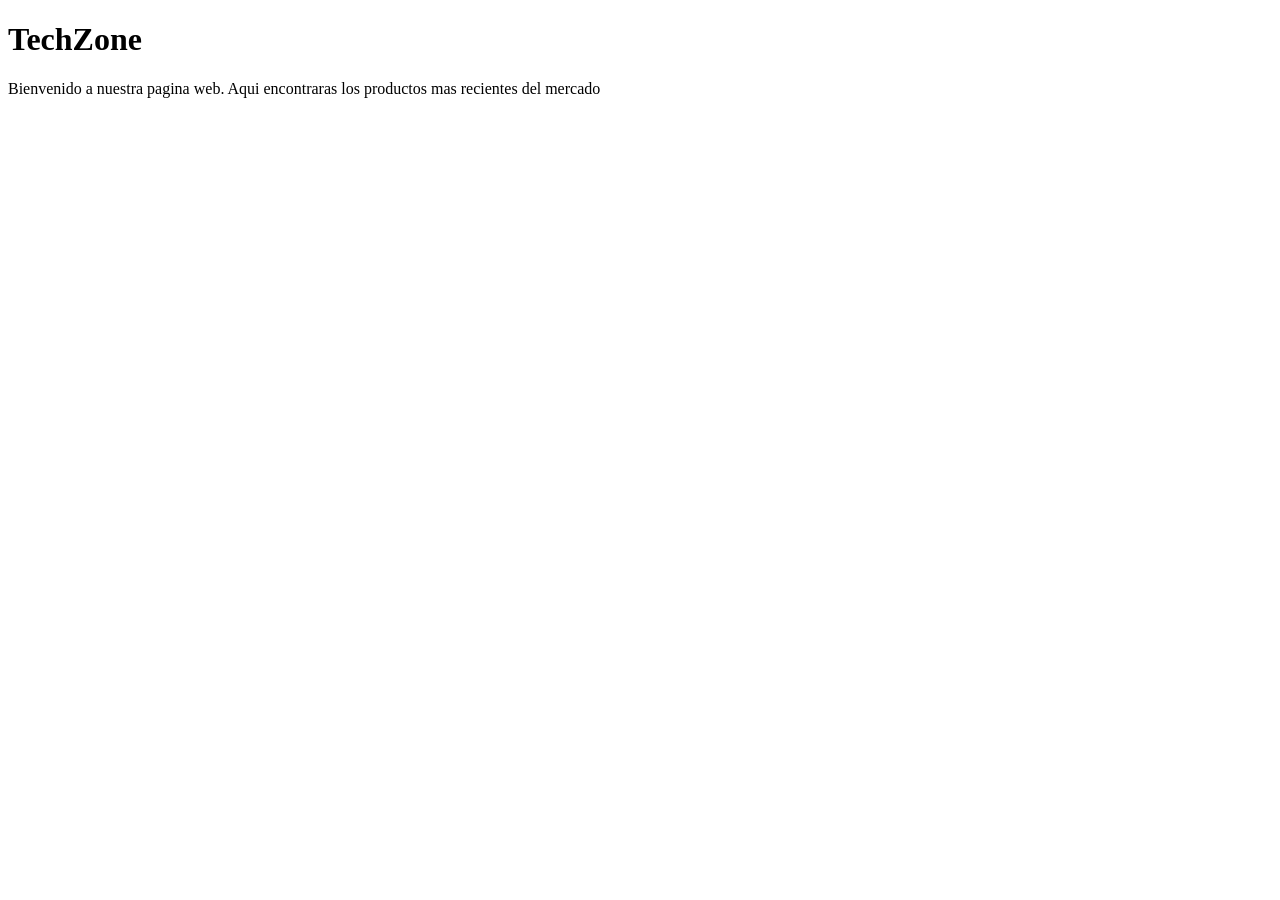
==== index.html @ 758f48e0 "Cambio de parrafo y Titulo" ====
<!DOCTYPE html>
<html lang="en">
<head>
    <meta charset="UTF-8">
    <meta name="viewport" content="width=device-width, initial-scale=1.0">
    <title>Document</title>
</head>
<body>
   
    <h1>TechZone </h1>
    <p>Bienvenido a nuestra pagina web. Aqui encontraras los productos mas recientes del mercado </p>
</body>
</html>
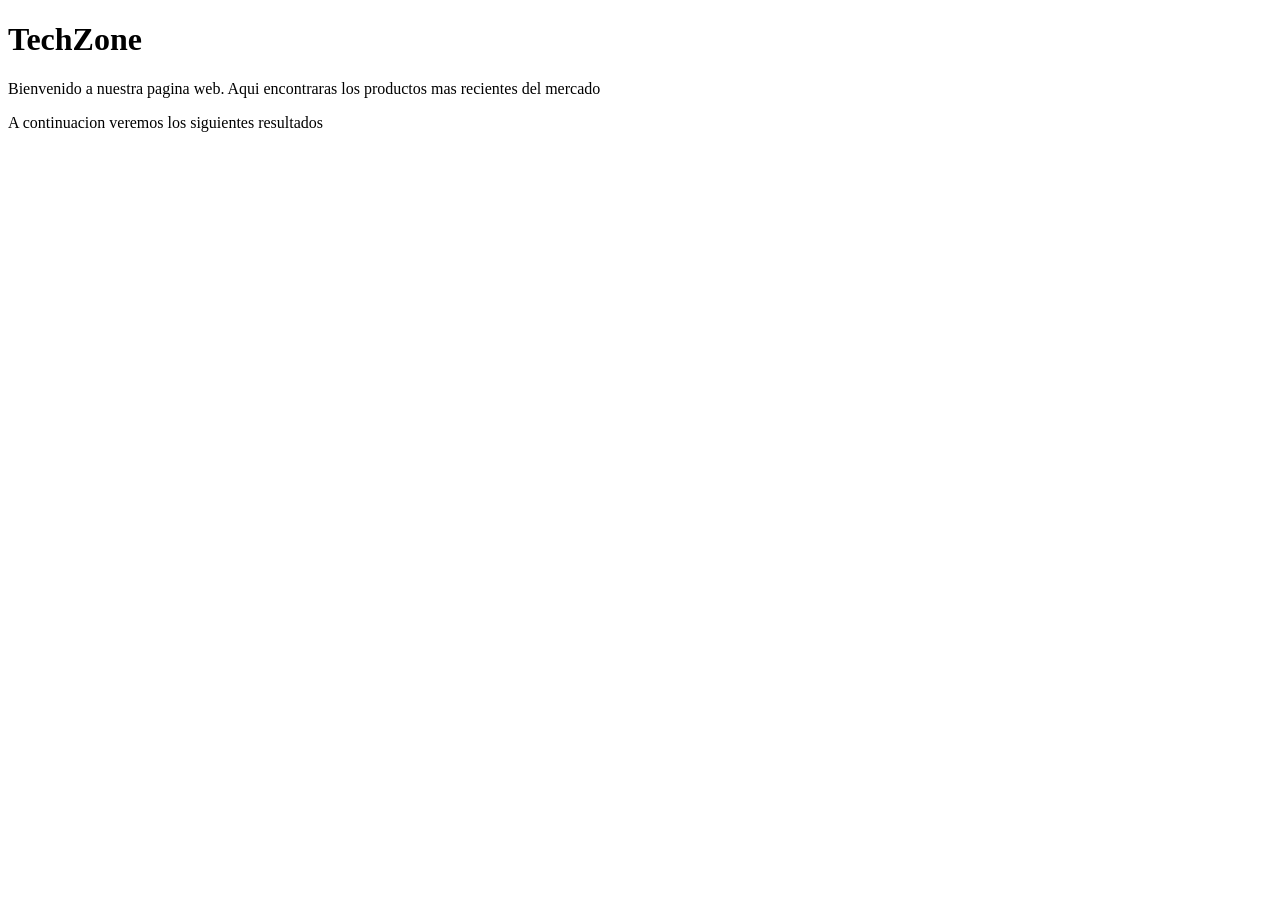
==== commit 66ef2fd4: "Subtitulo" ====
--- a/index.html
+++ b/index.html
@@ -9,5 +9,6 @@
    
     <h1>TechZone </h1>
     <p>Bienvenido a nuestra pagina web. Aqui encontraras los productos mas recientes del mercado </p>
+    <p>A continuacion veremos los siguientes resultados</p>
 </body>
 </html>
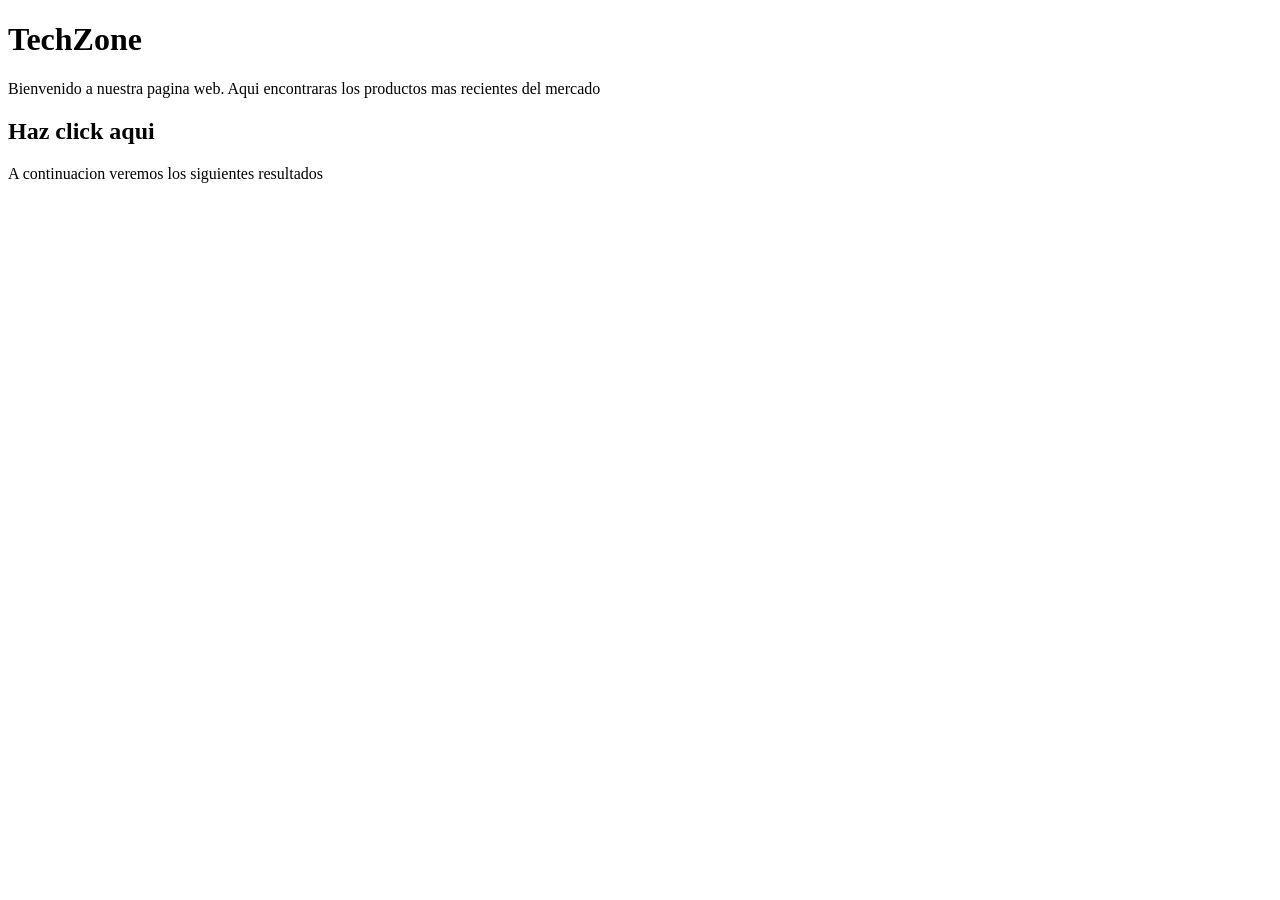
==== commit e74f0a93: "Segunda pagina creada" ====
--- a/index.html
+++ b/index.html
@@ -9,6 +9,7 @@
    
     <h1>TechZone </h1>
     <p>Bienvenido a nuestra pagina web. Aqui encontraras los productos mas recientes del mercado </p>
+    <h2>Haz click aqui</h2>
     <p>A continuacion veremos los siguientes resultados</p>
 </body>
 </html>
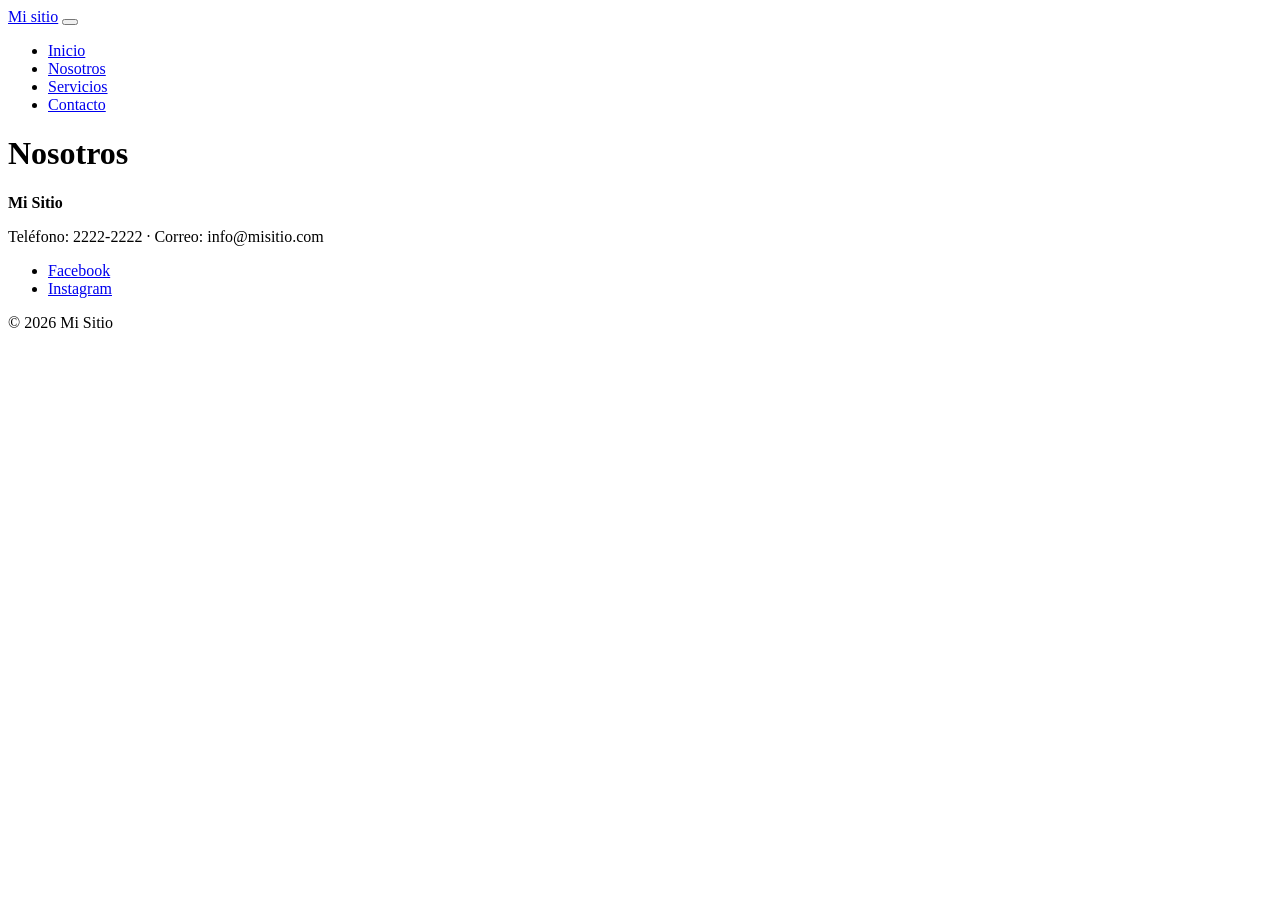
==== commit cf5763b3: "Actualización del proyecto" ====
--- a/index.html
+++ b/index.html
@@ -3,13 +3,48 @@
 <head>
     <meta charset="UTF-8">
     <meta name="viewport" content="width=device-width, initial-scale=1.0">
-    <title>Document</title>
+    <title>FIXIHO</title>
+    <link rel = "stylesheet" rel="./cc/estilos.css">
 </head>
+
+</html>
 <body>
-   
-    <h1>TechZone </h1>
-    <p>Bienvenido a nuestra pagina web. Aqui encontraras los productos mas recientes del mercado </p>
-    <h2>Haz click aqui</h2>
-    <p>A continuacion veremos los siguientes resultados</p>
+    <header>    
+        <a href="Index.html" target="_blank" class="logo">Mi sitio</a>
+        <button class="hamburguesa" id="btnMenu">
+            <span></span>
+            <span></span>
+            <span></span>
+        </button>
+
+
+        <nav>
+            <ul>
+                <li><a href="Index.html">Inicio</a></li>
+                <li><a href="Nosotros.html">Nosotros</a></li>
+                <li><a href="Servicios.html">Servicios</a></li>
+                <li><a href="contacto.html">Contacto</a></li>
+            </ul>
+        </nav>
+    </header>
+
+    <main>
+        <h1>Nosotros</h1>
+    </main>
+
+    <footer class="footer">
+    <div>
+        <p><strong>Mi Sitio</strong></p>
+        <p>Teléfono: 2222-2222 · Correo: info@misitio.com</p>
+    </div>
+        <ul class="redes">
+            <li><a href="https://www.facebook.com/" target="_blank" rel="noopener">Facebook</a></li>
+            <li><a href="https://www.instagram.com/" target="_blank" rel="noopener">Instagram</a></li>
+        </ul>
+    <p>&copy; 2026 Mi Sitio</p>
+    </footer>
+
+
+        <script src="./js/main.js"></script>
 </body>
 </html>
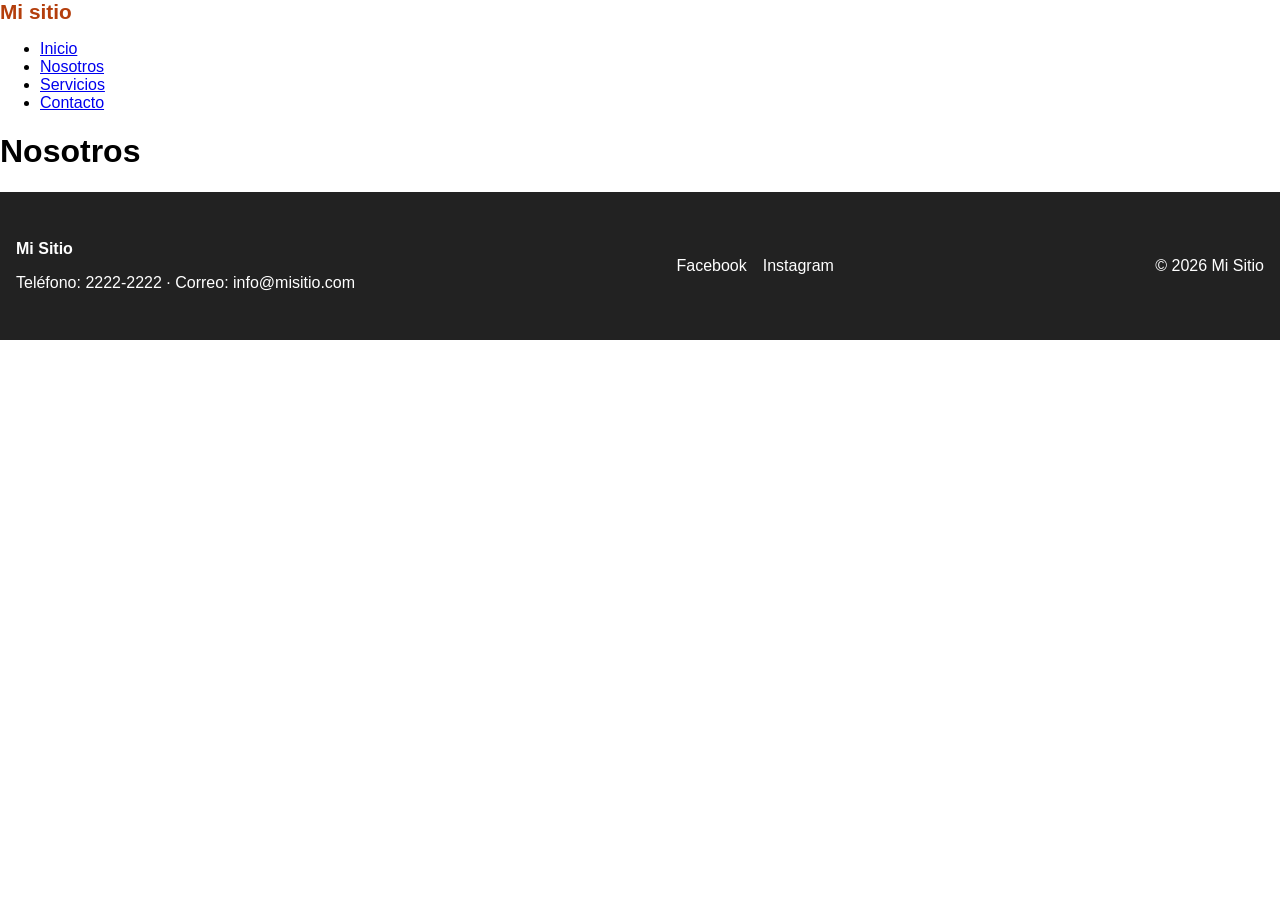
==== commit fc0889eb: "Actualización del proyecto" ====
--- a/index.html
+++ b/index.html
@@ -1,50 +1,73 @@
 <!DOCTYPE html>
-<html lang="en">
+<html lang="es">
+
 <head>
     <meta charset="UTF-8">
     <meta name="viewport" content="width=device-width, initial-scale=1.0">
-    <title>FIXIHO</title>
-    <link rel = "stylesheet" rel="./cc/estilos.css">
+
+    <title>FIXIHO - Nosotros</title>
+
+    <!-- Conexión con CSS -->
+    <link rel="stylesheet" href="css/estilos.css">
 </head>
 
-</html>
 <body>
-    <header>    
-        <a href="Index.html" target="_blank" class="logo">Mi sitio</a>
+
+    <!-- Encabezado y navegación -->
+    <header>
+        <a href="index.html" class="logo">Mi sitio</a>
+
         <button class="hamburguesa" id="btnMenu">
             <span></span>
             <span></span>
             <span></span>
         </button>
 
-
         <nav>
             <ul>
-                <li><a href="Index.html">Inicio</a></li>
-                <li><a href="Nosotros.html">Nosotros</a></li>
-                <li><a href="Servicios.html">Servicios</a></li>
+                <li><a href="index.html">Inicio</a></li>
+                <li><a href="nosotros.html">Nosotros</a></li>
+                <li><a href="servicios.html">Servicios</a></li>
                 <li><a href="contacto.html">Contacto</a></li>
             </ul>
         </nav>
     </header>
 
+    <!-- Contenido principal -->
     <main>
         <h1>Nosotros</h1>
     </main>
 
+    <!-- Pie de página -->
     <footer class="footer">
-    <div>
-        <p><strong>Mi Sitio</strong></p>
-        <p>Teléfono: 2222-2222 · Correo: info@misitio.com</p>
-    </div>
+
+        <div>
+            <p><strong>Mi Sitio</strong></p>
+            <p>Teléfono: 2222-2222 · Correo: info@misitio.com</p>
+        </div>
+
         <ul class="redes">
-            <li><a href="https://www.facebook.com/" target="_blank" rel="noopener">Facebook</a></li>
-            <li><a href="https://www.instagram.com/" target="_blank" rel="noopener">Instagram</a></li>
+            <li>
+                <a href="https://www.facebook.com/"
+                   target="_blank" rel="noopener">
+                    Facebook
+                </a>
+            </li>
+
+            <li>
+                <a href="https://www.instagram.com/"
+                   target="_blank" rel="noopener">
+                    Instagram
+                </a>
+            </li>
         </ul>
-    <p>&copy; 2026 Mi Sitio</p>
+
+        <p>&copy; 2026 Mi Sitio</p>
+
     </footer>
 
+    <!-- Conexión con JavaScript -->
+    <script src="js/main.js"></script>
 
-        <script src="./js/main.js"></script>
 </body>
-</html>+</html>
--- a/css/estilos.css
+++ b/css/estilos.css
@@ -0,0 +1,201 @@
+/* Reset de estilos */
+*{
+    box-sizing: border-box;
+}
+body{
+    margin: 0;
+    font-family:Arial, Helvetica, sans-serif;
+    color: var(--color-texto);
+}
+
+:root{
+    --color-principal: #b43e0c;
+    --color-texto: #000000;
+    --ancho-max:1140px 
+}
+.contenedor{
+    width: 100%;
+    max-width: var(--ancho-max);
+    margin: 0 auto;
+    padding: 0 1rem;
+}
+/* Estilos del header */
+.header{
+    display: flex;
+    justify-content:space-between;
+    align-items: center;
+    padding: 1rem;
+}
+
+.logo{
+    font-size: 1.3rem;
+    font-weight:bolder;
+    color: var(--color-principal);
+    text-decoration:none;
+
+}
+
+.menu ul{
+display: flex;
+gap: 1.5rem;
+list-style:none;
+margin: 0;
+padding: 0;
+}
+
+.menu a{
+    color: var(--color-texto);
+text-decoration:none;
+}
+
+.menu a:hover{
+    color: var(--color-principal);
+}
+
+.hamburguesa{
+  display:flex;
+  flex-direction:column;
+  gap: 5px;
+  padding: 0.5rem;
+  background:none;
+  border:0;
+  cursor:pointer;
+
+}
+
+.hamburguesa span{
+    display:block;
+    width: 26px;
+    height:3px;
+    background-color:var(--color-texto);
+    border-radius: 2px;
+    transition: transform .2s, opacity .2s; /*animar en clase 4*/
+}
+
+/*Portada */
+
+.portada{
+    padding: 3rem 1rem;
+    text-align:center;
+    background-color: var(--color-principal);
+    color: #fff;
+}
+
+.portada h1{
+    margin: 0 0 1rem;
+    font-size: 1.8rem;
+}
+.boton{
+display:inline-block;
+padding: 0.6rem 1.2rem;
+background-color: var(--color-principal);
+color: #fff;
+text-decoration:none;
+border-radius: 5px;
+font-weight: bold;
+}
+
+.portada .boton{
+    background-color: #fff;
+    color: var(--color-principal);
+}
+
+/*footer*/
+.footer{
+    display:flex;
+    flex-direction:column;
+    gap: 1rem;
+    padding: 2rem 1rem;
+    background-color: #222;
+    color: #fff;
+    text-align:center;
+}
+
+footer a{
+    color: #fff;
+    text-decoration:none;
+
+}
+
+.redes{
+    display:flex;
+    justify-content:center;
+    gap: 1rem;
+    list-style:none;
+    margin:0;
+    padding:0;
+}
+
+.cards { display: flex; flex-wrap: wrap; gap: 1rem; }
+
+.tarjeta {
+  width: 100%;
+  height: auto;
+  background: #fff;
+  border-radius: 8px;
+  box-shadow: 0px 20px 6px rgba(0,0,0,.1);
+  overflow: hidden;
+  transition: transform .2s;
+}
+.tarjeta:hover { transform: translateY(-4px); }
+
+@media (min-width: 701px) { 
+
+    .tarjeta { width: 45%; } 
+}
+@media (min-width: 991px) { 
+    .tarjeta { width: calc(33.333% - .67rem); }
+ }
+
+ /*acoordion*/
+ .accordion .titulo {
+  width: 100%;
+  padding: 1rem;
+  text-align: left;
+  font-size: 1rem;
+  background: #f1f3f5;
+  border: 0;
+  border-bottom: 5px solid #ddd;
+  cursor: pointer;
+}
+
+
+
+.accordion .contenido { display: none; padding: 0 1rem; }
+.accordion .item.activo .contenido { display: block; }
+
+
+/* base: celular */
+.menu { display: none; }        /* lo abrirá la hamburguesa */
+
+.header { flex-wrap: wrap; }          /* el menú abierto baja a otra línea */
+.menu { width: 100%; }
+.menu.abierto { display: block; }
+.menu.abierto ul { flex-direction: column; padding-top: 1rem; }
+@media (min-width: 501px) {
+
+  .portada h1 { font-size: 2.1rem; }
+}
+
+@media (min-width: 701px) {
+  .portada { padding: 4rem 2rem; }
+  .footer {
+    flex-direction: row;
+    justify-content: space-between;
+    align-items: center;
+    text-align: left;
+  }
+}
+
+@media (min-width: 991px) {
+  .menu { display: block; }       /* menú normal en pantalla grande */
+  .hamburguesa { display: none; }
+  .portada h1 { font-size: 2.6rem; }
+  .menu { display: block; width: auto; }   /* siempre visible en escritorio */
+.hamburguesa { display: none; }
+.menu.abierto ul { flex-direction: row; padding-top: 0; }
+}
+
+.hamburguesa.activo span:nth-child(1) { transform: translateY(8px) rotate(45deg); }
+.hamburguesa.activo span:nth-child(2) { opacity: 0; }
+.hamburguesa.activo span:nth-child(3) { transform: translateY(-8px) rotate(-45deg); }
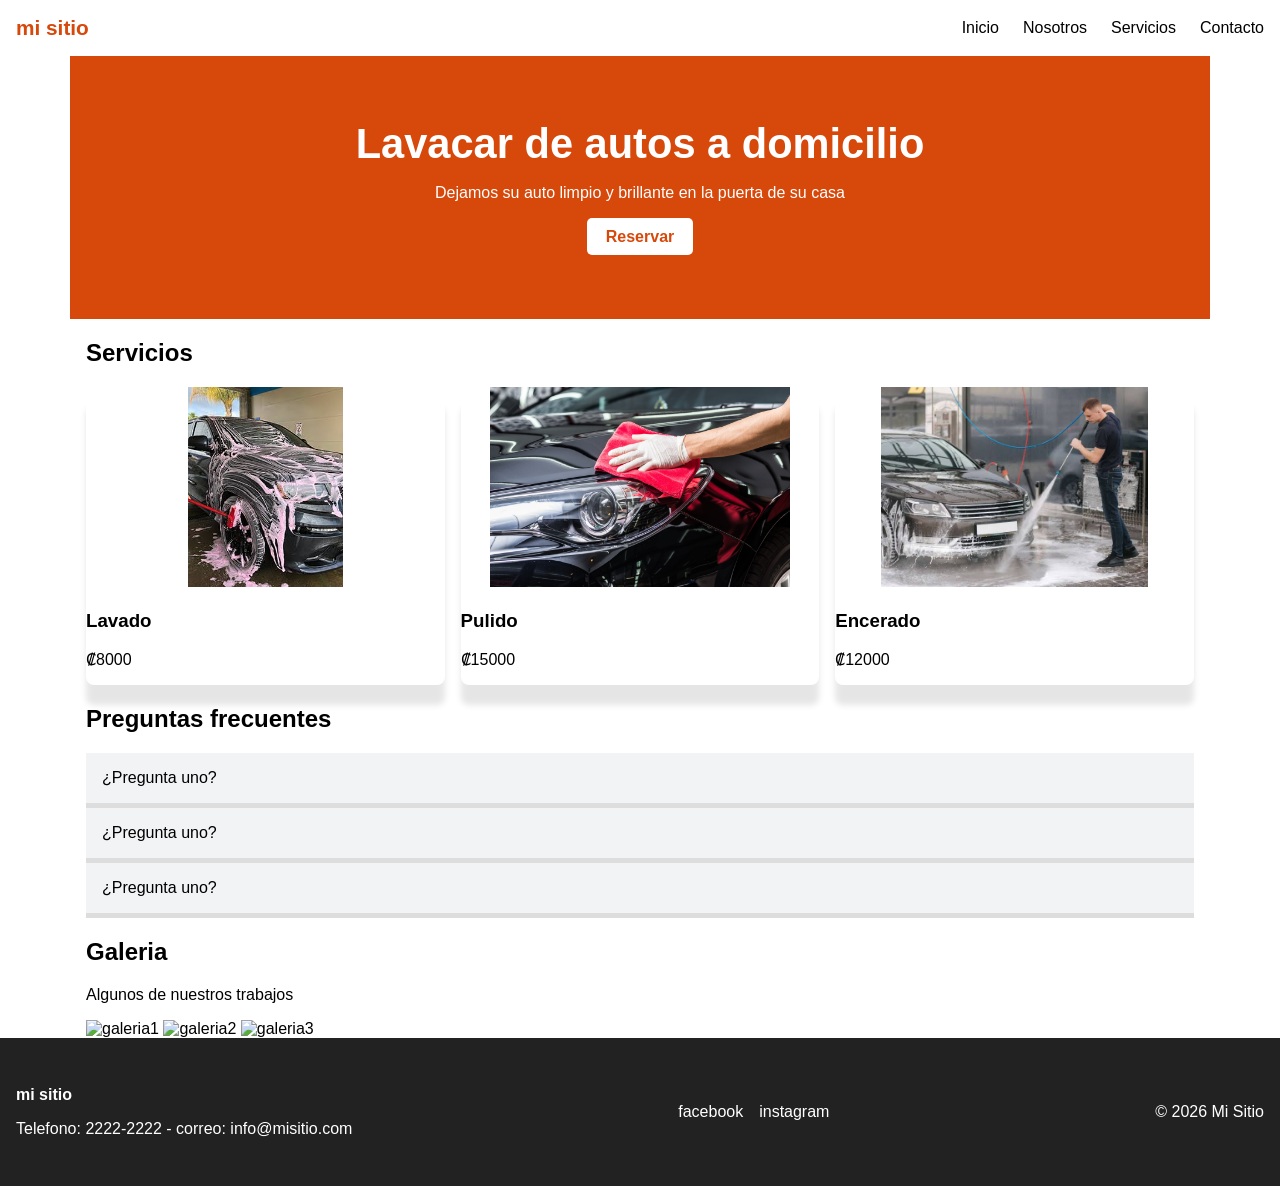
==== commit f34f2aa7: "Actualización del proyecto" ====
--- a/index.html
+++ b/index.html
@@ -1,30 +1,24 @@
 <!DOCTYPE html>
 <html lang="es">
-
 <head>
     <meta charset="UTF-8">
-    <meta name="viewport" content="width=device-width, initial-scale=1.0">
-
-    <title>FIXIHO - Nosotros</title>
-
-    <!-- Conexión con CSS -->
-    <link rel="stylesheet" href="css/estilos.css">
+    <meta name="viewport" content="width=, initial-scale=1.0">
+    <title>Mi pagina</title>
+    <link rel="stylesheet" href="./css/estilos.css">
+    
 </head>
-
 <body>
 
-    <!-- Encabezado y navegación -->
-    <header>
-        <a href="index.html" class="logo">Mi sitio</a>
-
+    <header class="header">
+        <a href="index.html"  class="logo">mi sitio</a>
         <button class="hamburguesa" id="btnMenu">
             <span></span>
             <span></span>
             <span></span>
         </button>
 
-        <nav>
-            <ul>
+        <nav class="menu">
+            <ul class="menu" id="menu">
                 <li><a href="index.html">Inicio</a></li>
                 <li><a href="nosotros.html">Nosotros</a></li>
                 <li><a href="servicios.html">Servicios</a></li>
@@ -32,42 +26,59 @@
             </ul>
         </nav>
     </header>
-
-    <!-- Contenido principal -->
     <main>
-        <h1>Nosotros</h1>
-    </main>
-
-    <!-- Pie de página -->
+        <section class="portada contenedor"> 
+            <h1>Lavacar de autos a domicilio</h1>
+            <p>Dejamos su auto limpio y brillante en la puerta de su casa</p>
+            <a href="contacto.html" class="boton">Reservar</a>
+        </section>
+        <section class="servicio contenedor">
+            <h2>Servicios</h2>
+        <div class="cards"id="cards"> 
+   
+    </div>
+        </section>
+        <section class="preguntas contenedor">
+        <h2>Preguntas frecuentes</h2>
+        <div class="accordion">
+    
+        <div class="item">
+        <button class="titulo">¿Pregunta uno?</button>
+        <div class="contenido"><p>Respuesta uno.</p></div>
+    </div>
+        <div class="item">
+        <button class="titulo">¿Pregunta uno?</button>
+        <div class="contenido"><p>Respuesta uno.</p></div>
+    </div>
+        <div class="item">
+        <button class="titulo">¿Pregunta uno?</button>
+        <div class="contenido"><p>Respuesta uno.</p></div>
+    </div>
+            
+    <!-- repite .item hasta tener cuatro preguntas -->
+    </div>
+</section>
+        <section class="galeria contenedor">
+            <h2>Galeria</h2>
+            <p>Algunos de nuestros trabajos</p>
+            <img src="./img/Image20261027210507.png" alt="galeria1">
+            <img src="./img/Image20261027210518.jpg" alt="galeria2"> 
+            <img src="./img/img-3.webp" alt="galeria3">      
+        </section>
+    </main> 
     <footer class="footer">
-
         <div>
-            <p><strong>Mi Sitio</strong></p>
-            <p>Teléfono: 2222-2222 · Correo: info@misitio.com</p>
+            <p>
+                <strong>mi sitio</strong>
+            </p>
+            <p>Telefono: 2222-2222 - correo:  info@misitio.com</p>
         </div>
-
         <ul class="redes">
-            <li>
-                <a href="https://www.facebook.com/"
-                   target="_blank" rel="noopener">
-                    Facebook
-                </a>
-            </li>
-
-            <li>
-                <a href="https://www.instagram.com/"
-                   target="_blank" rel="noopener">
-                    Instagram
-                </a>
-            </li>
-        </ul>
-
-        <p>&copy; 2026 Mi Sitio</p>
-
+            <li><a href="https://www.facebook.com/" target="_blank">facebook</a></li>
+            <li><a href="https://www.instagram.com/" target="_blank">instagram</a></li>
+        </ul>   
+        <p>&copy; 2026 Mi Sitio</p>    
     </footer>
-
-    <!-- Conexión con JavaScript -->
-    <script src="js/main.js"></script>
-
+    <script src="./js/main.js"></script>
 </body>
-</html>
+</html>
--- a/css/estilos.css
+++ b/css/estilos.css
@@ -9,7 +9,7 @@
 }
 
 :root{
-    --color-principal: #b43e0c;
+    --color-principal: #d7480b;
     --color-texto: #000000;
     --ancho-max:1140px 
 }
@@ -198,4 +198,10 @@
 
 .hamburguesa.activo span:nth-child(1) { transform: translateY(8px) rotate(45deg); }
 .hamburguesa.activo span:nth-child(2) { opacity: 0; }
-.hamburguesa.activo span:nth-child(3) { transform: translateY(-8px) rotate(-45deg); }+.hamburguesa.activo span:nth-child(3) { transform: translateY(-8px) rotate(-45deg); }
+.cards img{
+    width: 100%;
+    height: 200px;
+    object-fit: contain;
+   
+}
